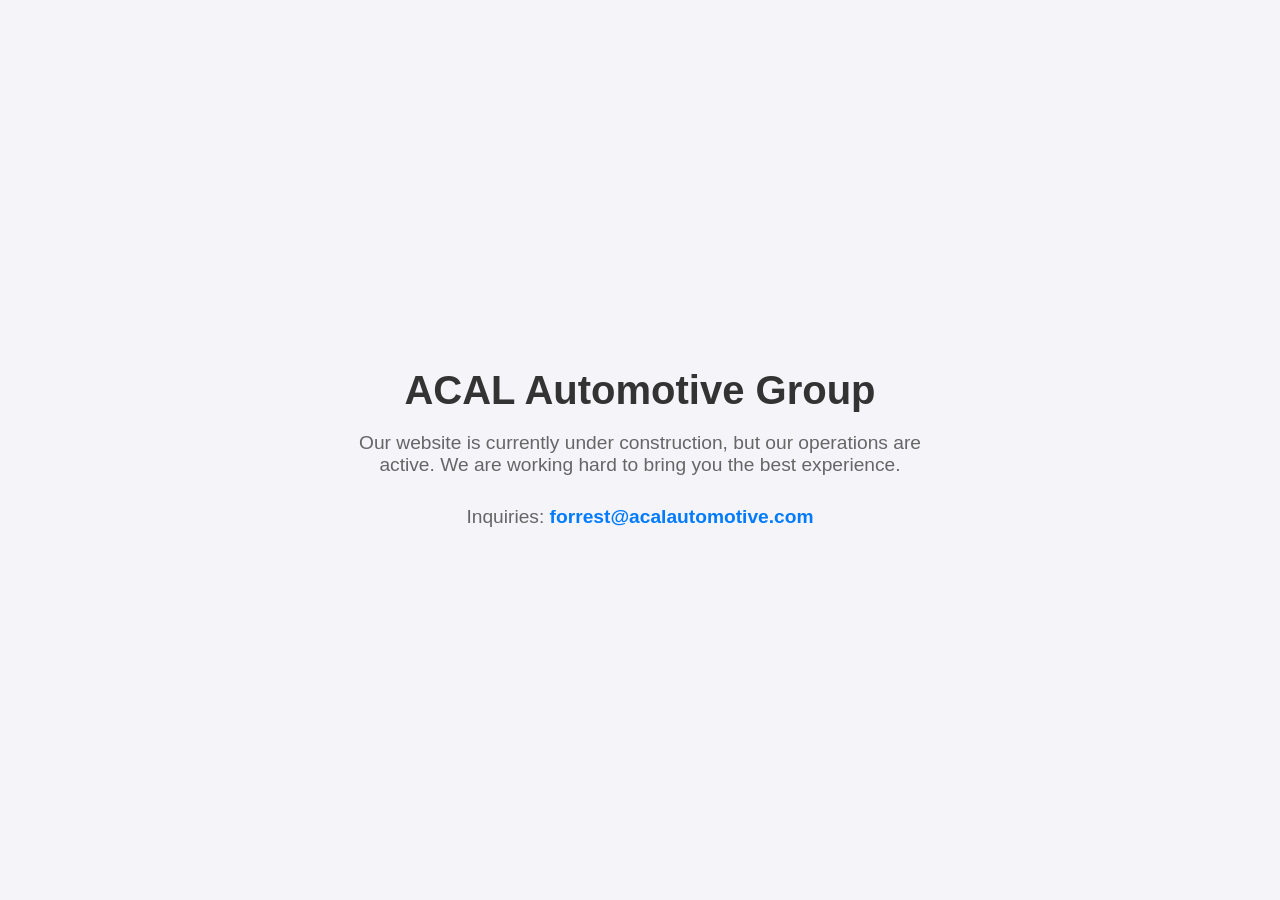
==== index.html @ b1b1d0df "Add initial HTML structure for coming soon page" ====
<!DOCTYPE html>
<html lang="en">
<head>
    <meta charset="UTF-8">
    <meta name="viewport" content="width=device-width, initial-scale=1.0">
    <title>ACAL Automotive Group | Coming Soon</title>
    <style>
        body { font-family: -apple-system, BlinkMacSystemFont, "Segoe UI", Roboto, Helvetica, Arial, sans-serif; display: flex; justify-content: center; align-items: center; height: 100vh; margin: 0; background-color: #f4f4f9; color: #333; text-align: center; }
        .container { max-width: 600px; padding: 20px; }
        h1 { font-size: 2.5rem; margin-bottom: 10px; }
        p { font-size: 1.2rem; color: #666; margin-bottom: 30px; }
        .contact { font-weight: bold; color: #007bff; text-decoration: none; }
    </style>
</head>
<body>
    <div class="container">
        <h1>ACAL Automotive Group</h1>
        <p>Our website is currently under construction, but our operations are active. We are working hard to bring you the best experience.</p>
        <p>Inquiries: <a href="mailto:forrest@acalautomotive.com" class="contact">forrest@acalautomotive.com</a></p>
    </div>
</body>
</html>
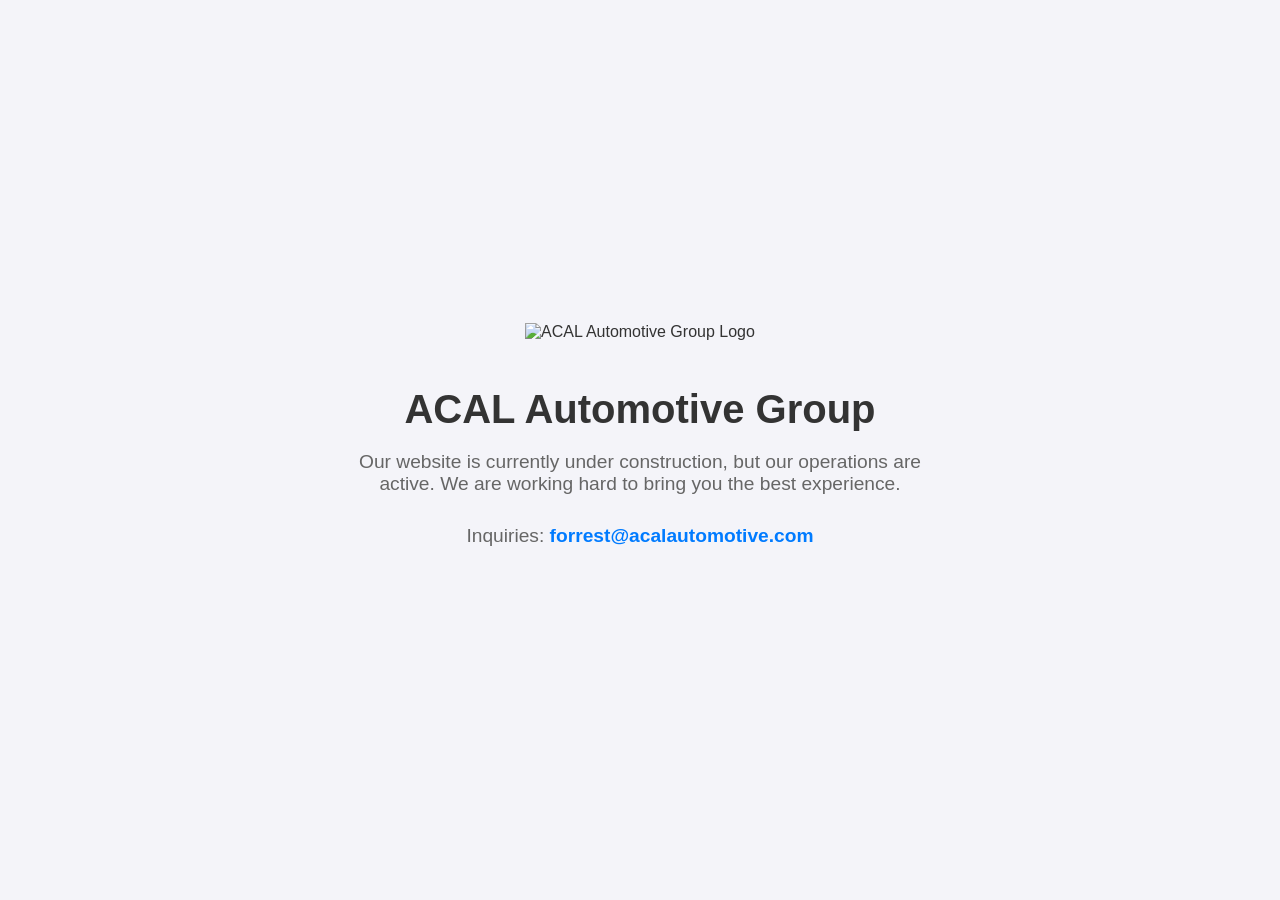
==== commit 02341633: "Add logo and update styles in index.html Added logo image and new styles for better presentation." ====
--- a/index.html
+++ b/index.html
@@ -7,6 +7,15 @@
     <style>
         body { font-family: -apple-system, BlinkMacSystemFont, "Segoe UI", Roboto, Helvetica, Arial, sans-serif; display: flex; justify-content: center; align-items: center; height: 100vh; margin: 0; background-color: #f4f4f9; color: #333; text-align: center; }
         .container { max-width: 600px; padding: 20px; }
+        
+        /* New Styles for Logo */
+        .logo {
+            max-width: 300px;
+            width: 100%;
+            height: auto;
+            margin-bottom: 20px;
+        }
+        
         h1 { font-size: 2.5rem; margin-bottom: 10px; }
         p { font-size: 1.2rem; color: #666; margin-bottom: 30px; }
         .contact { font-weight: bold; color: #007bff; text-decoration: none; }
@@ -14,9 +23,12 @@
 </head>
 <body>
     <div class="container">
+        <!-- Image added here -->
+        <img src="logo.png" alt="ACAL Automotive Group Logo" class="logo">
+        
         <h1>ACAL Automotive Group</h1>
         <p>Our website is currently under construction, but our operations are active. We are working hard to bring you the best experience.</p>
-        <p>Inquiries: <a href="mailto:forrest@acalautomotive.com" class="contact">forrest@acalautomotive.com</a></p>
+        <p>Inquiries: <a href="mailto:info@acalautomotive.com" class="contact">forrest@acalautomotive.com</a></p>
     </div>
 </body>
 </html>
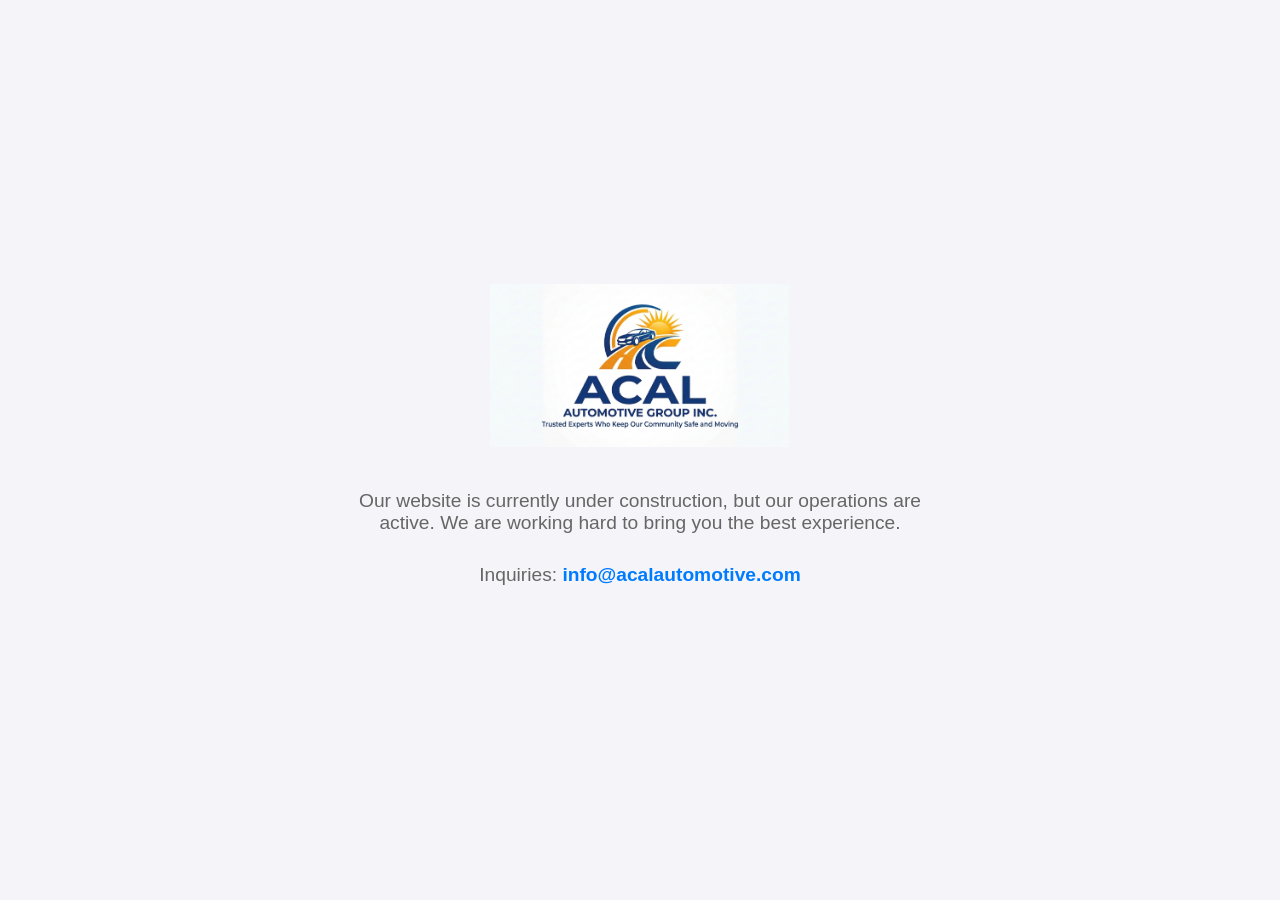
==== commit 004ab35c: "Fix contact email in index.html Updated contact email in the inquiries section." ====
--- a/index.html
+++ b/index.html
@@ -26,9 +26,9 @@
         <!-- Image added here -->
         <img src="logo.png" alt="ACAL Automotive Group Logo" class="logo">
         
-        <h1>ACAL Automotive Group</h1>
+        
         <p>Our website is currently under construction, but our operations are active. We are working hard to bring you the best experience.</p>
-        <p>Inquiries: <a href="mailto:info@acalautomotive.com" class="contact">forrest@acalautomotive.com</a></p>
+        <p>Inquiries: <a href="mailto:info@acalautomotive.com" class="contact">info@acalautomotive.com</a></p>
     </div>
 </body>
 </html>
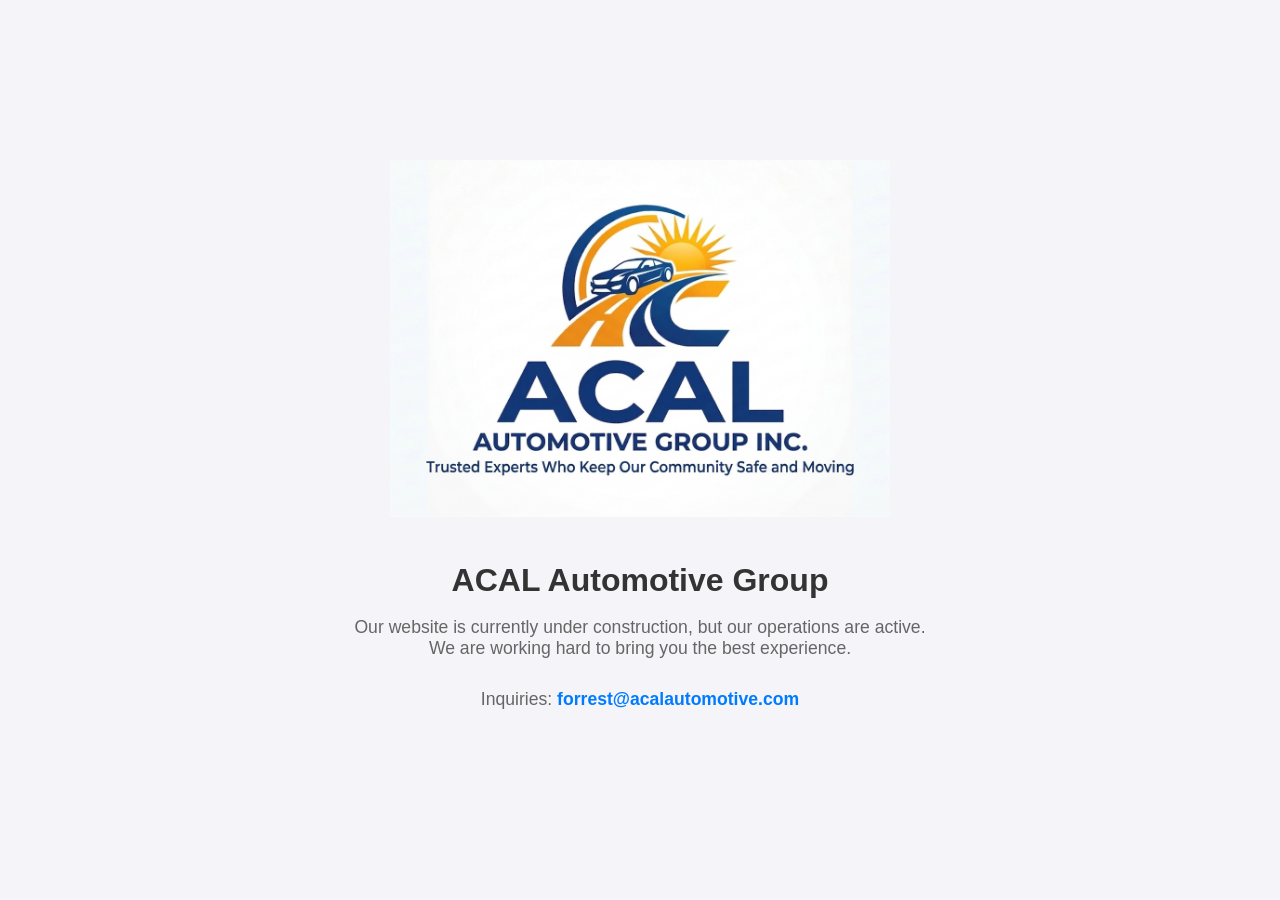
==== commit f8470984: "Refine logo styles and text sizes in index.html Updated styles for the logo and adjusted text sizes." ====
--- a/index.html
+++ b/index.html
@@ -6,29 +6,29 @@
     <title>ACAL Automotive Group | Coming Soon</title>
     <style>
         body { font-family: -apple-system, BlinkMacSystemFont, "Segoe UI", Roboto, Helvetica, Arial, sans-serif; display: flex; justify-content: center; align-items: center; height: 100vh; margin: 0; background-color: #f4f4f9; color: #333; text-align: center; }
-        .container { max-width: 600px; padding: 20px; }
+        .container { max-width: 600px; padding: 20px; width: 100%; }
         
-        /* New Styles for Logo */
+        /* Updated Styles for Logo */
         .logo {
-            max-width: 300px;
-            width: 100%;
+            width: 90%; /* Logo will take up 90% of screen width */
+            max-width: 500px; /* Logo can grow up to 500px */
             height: auto;
             margin-bottom: 20px;
         }
         
-        h1 { font-size: 2.5rem; margin-bottom: 10px; }
-        p { font-size: 1.2rem; color: #666; margin-bottom: 30px; }
+        h1 { font-size: 2rem; margin-bottom: 10px; }
+        p { font-size: 1.1rem; color: #666; margin-bottom: 30px; }
         .contact { font-weight: bold; color: #007bff; text-decoration: none; }
     </style>
 </head>
 <body>
     <div class="container">
-        <!-- Image added here -->
+        <!-- Logo will now appear larger -->
         <img src="logo.png" alt="ACAL Automotive Group Logo" class="logo">
         
-        
+        <h1>ACAL Automotive Group</h1>
         <p>Our website is currently under construction, but our operations are active. We are working hard to bring you the best experience.</p>
-        <p>Inquiries: <a href="mailto:info@acalautomotive.com" class="contact">info@acalautomotive.com</a></p>
+        <p>Inquiries: <a href="mailto:info@acalautomotive.com" class="contact">forrest@acalautomotive.com</a></p>
     </div>
 </body>
 </html>
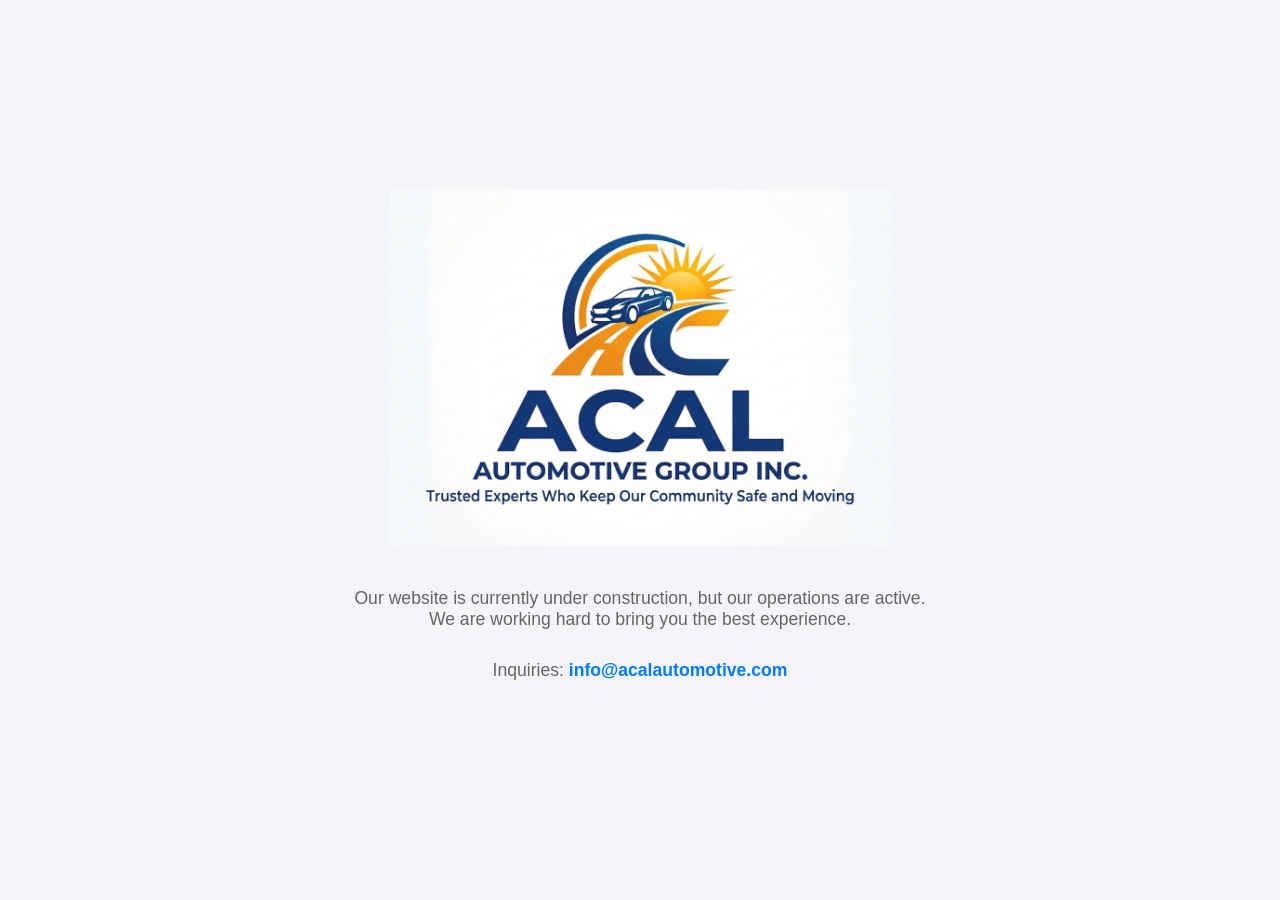
==== commit c607c02e: "Update index.html" ====
--- a/index.html
+++ b/index.html
@@ -5,30 +5,43 @@
     <meta name="viewport" content="width=device-width, initial-scale=1.0">
     <title>ACAL Automotive Group | Coming Soon</title>
     <style>
-        body { font-family: -apple-system, BlinkMacSystemFont, "Segoe UI", Roboto, Helvetica, Arial, sans-serif; display: flex; justify-content: center; align-items: center; height: 100vh; margin: 0; background-color: #f4f4f9; color: #333; text-align: center; }
-        .container { max-width: 600px; padding: 20px; width: 100%; }
+        /* Changed height to min-height so the page can grow if needed */
+        body { 
+            font-family: -apple-system, BlinkMacSystemFont, "Segoe UI", Roboto, Helvetica, Arial, sans-serif; 
+            display: flex; 
+            justify-content: center; 
+            align-items: center; 
+            min-height: 100vh; 
+            margin: 0; 
+            background-color: #f4f4f9; 
+            color: #333; 
+            text-align: center; 
+        }
+
+        /* Added padding to ensure content doesn't hit the screen edges in landscape */
+        .container { 
+            max-width: 600px; 
+            padding: 40px 20px; 
+            width: 100%; 
+        }
         
-        /* Updated Styles for Logo */
         .logo {
-            width: 90%; /* Logo will take up 90% of screen width */
-            max-width: 500px; /* Logo can grow up to 500px */
+            width: 90%; 
+            max-width: 500px; 
             height: auto;
             margin-bottom: 20px;
         }
         
-        h1 { font-size: 2rem; margin-bottom: 10px; }
         p { font-size: 1.1rem; color: #666; margin-bottom: 30px; }
         .contact { font-weight: bold; color: #007bff; text-decoration: none; }
     </style>
 </head>
 <body>
     <div class="container">
-        <!-- Logo will now appear larger -->
         <img src="logo.png" alt="ACAL Automotive Group Logo" class="logo">
         
-        <h1>ACAL Automotive Group</h1>
         <p>Our website is currently under construction, but our operations are active. We are working hard to bring you the best experience.</p>
-        <p>Inquiries: <a href="mailto:info@acalautomotive.com" class="contact">forrest@acalautomotive.com</a></p>
+        <p>Inquiries: <a href="mailto:info@acalautomotive.com" class="contact">info@acalautomotive.com</a></p>
     </div>
 </body>
 </html>
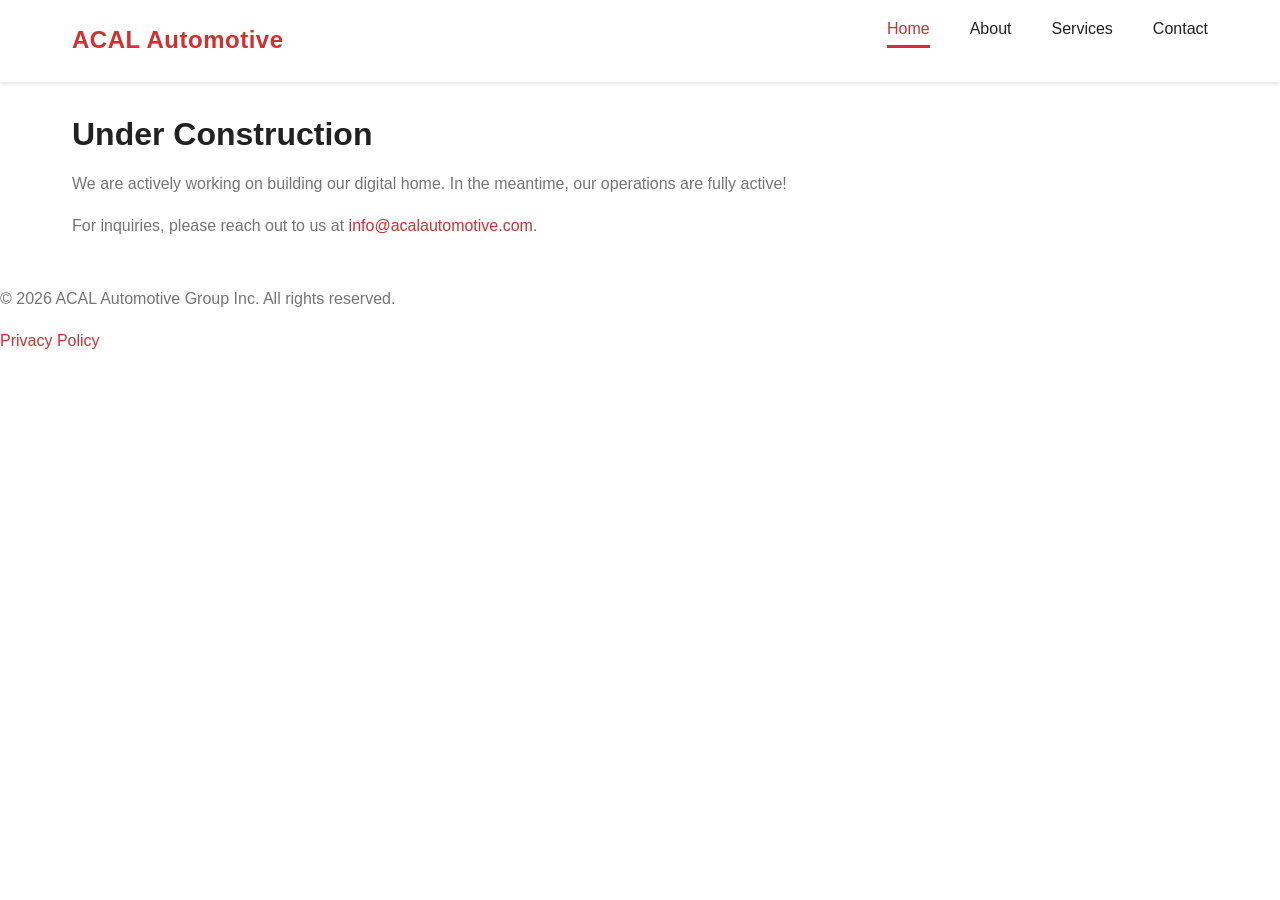
==== commit 11a3a75a: "Update index.html" ====
--- a/index.html
+++ b/index.html
@@ -3,45 +3,50 @@
 <head>
     <meta charset="UTF-8">
     <meta name="viewport" content="width=device-width, initial-scale=1.0">
-    <title>ACAL Automotive Group | Coming Soon</title>
-    <style>
-        /* Changed height to min-height so the page can grow if needed */
-        body { 
-            font-family: -apple-system, BlinkMacSystemFont, "Segoe UI", Roboto, Helvetica, Arial, sans-serif; 
-            display: flex; 
-            justify-content: center; 
-            align-items: center; 
-            min-height: 100vh; 
-            margin: 0; 
-            background-color: #f4f4f9; 
-            color: #333; 
-            text-align: center; 
-        }
-
-        /* Added padding to ensure content doesn't hit the screen edges in landscape */
-        .container { 
-            max-width: 600px; 
-            padding: 40px 20px; 
-            width: 100%; 
-        }
-        
-        .logo {
-            width: 90%; 
-            max-width: 500px; 
-            height: auto;
-            margin-bottom: 20px;
-        }
-        
-        p { font-size: 1.1rem; color: #666; margin-bottom: 30px; }
-        .contact { font-weight: bold; color: #007bff; text-decoration: none; }
-    </style>
+    <meta name="description" content="ACAL Automotive Group Inc offers professional automotive repair, towing, and maintenance services.">
+    <title>ACAL Automotive Group Inc</title>
+    
+    <!-- 1. LINK TO YOUR CSS (Matches services.html) -->
+    <link rel="stylesheet" href="styles.css">
 </head>
 <body>
-    <div class="container">
-        <img src="logo.png" alt="ACAL Automotive Group Logo" class="logo">
-        
-        <p>Our website is currently under construction, but our operations are active. We are working hard to bring you the best experience.</p>
-        <p>Inquiries: <a href="mailto:info@acalautomotive.com" class="contact">info@acalautomotive.com</a></p>
-    </div>
+
+    <!-- Navigation (Matches services.html exactly, but with "Home" marked active) -->
+    <nav class="navbar">
+        <div class="nav-container">
+            <div class="nav-brand">
+                <h1>ACAL Automotive</h1>
+            </div>
+            <button class="nav-toggle" id="navToggle">☰</button>
+            <ul class="nav-menu" id="navMenu">
+                <li><a href="index.html" class="active">Home</a></li>
+                <li><a href="about.html">About</a></li>
+                <li><a href="services.html">Services</a></li>
+                <li><a href="contact.html">Contact</a></li>
+            </ul>
+        </div>
+    </nav>
+
+    <!-- Main Content Area -->
+    <main class="hero-section">
+        <div class="content-container">
+            <h2>Under Construction</h2>
+            <p>We are actively working on building our digital home. In the meantime, our operations are fully active!</p>
+            <p>For inquiries, please reach out to us at <a href="mailto:info@acalautomotive.com">info@acalautomotive.com</a>.</p>
+        </div>
+    </main>
+
+    <!-- Footer Area -->
+    <footer>
+        <div class="footer-container">
+            <p>&copy; 2026 ACAL Automotive Group Inc. All rights reserved.</p>
+            <p><a href="privacy.html">Privacy Policy</a></p>
+        </div>
+    </footer>
+
+    <!-- 2. LINK TO YOUR JAVASCRIPT (Placed at the bottom for smooth loading) -->
+    <script src="script.js" defer></script>
 </body>
 </html>
+
+
--- a/styles.css
+++ b/styles.css
@@ -0,0 +1,862 @@
+/* ============================================
+   ACAL AUTOMOTIVE - GLOBAL STYLES
+   ============================================ */
+
+* {
+    margin: 0;
+    padding: 0;
+    box-sizing: border-box;
+}
+
+/* ============================================
+   ROOT VARIABLES & TYPOGRAPHY
+   ============================================ */
+
+:root {
+    --primary-color: #d32f2f;
+    --primary-dark: #b71c1c;
+    --secondary-color: #1976d2;
+    --light-gray: #f5f5f5;
+    --medium-gray: #e0e0e0;
+    --dark-gray: #424242;
+    --text-dark: #212121;
+    --text-light: #757575;
+    --white: #ffffff;
+    --border-radius: 4px;
+    --transition: all 0.3s ease;
+    --box-shadow: 0 2px 4px rgba(0, 0, 0, 0.1);
+    --box-shadow-lg: 0 4px 8px rgba(0, 0, 0, 0.15);
+}
+
+html {
+    scroll-behavior: smooth;
+}
+
+body {
+    font-family: 'Segoe UI', Tahoma, Geneva, Verdana, sans-serif;
+    line-height: 1.6;
+    color: var(--text-dark);
+    background-color: var(--white);
+}
+
+h1, h2, h3, h4, h5, h6 {
+    font-weight: 600;
+    margin-bottom: 1rem;
+}
+
+h1 {
+    font-size: 2.5rem;
+    line-height: 1.2;
+}
+
+h2 {
+    font-size: 2rem;
+    line-height: 1.3;
+}
+
+h3 {
+    font-size: 1.5rem;
+}
+
+p {
+    margin-bottom: 1rem;
+    color: var(--text-light);
+}
+
+a {
+    color: var(--primary-color);
+    text-decoration: none;
+    transition: var(--transition);
+}
+
+a:hover {
+    color: var(--primary-dark);
+}
+
+ul {
+    margin-left: 1.5rem;
+    margin-bottom: 1rem;
+}
+
+li {
+    margin-bottom: 0.5rem;
+    color: var(--text-light);
+}
+
+/* ============================================
+   NAVIGATION BAR
+   ============================================ */
+
+.navbar {
+    background-color: var(--white);
+    box-shadow: var(--box-shadow);
+    position: sticky;
+    top: 0;
+    z-index: 1000;
+}
+
+.nav-container {
+    max-width: 1200px;
+    margin: 0 auto;
+    padding: 1rem 2rem;
+    display: flex;
+    justify-content: space-between;
+    align-items: center;
+}
+
+.nav-brand h1 {
+    margin: 0;
+    font-size: 1.5rem;
+    color: var(--primary-color);
+    font-weight: 700;
+    letter-spacing: 0.5px;
+}
+
+.nav-toggle {
+    display: none;
+    background: none;
+    border: none;
+    font-size: 1.5rem;
+    cursor: pointer;
+    color: var(--primary-color);
+    padding: 0.5rem;
+}
+
+.nav-toggle:hover {
+    transform: scale(1.1);
+}
+
+.nav-menu {
+    display: flex;
+    list-style: none;
+    gap: 2.5rem;
+    align-items: center;
+}
+
+.nav-menu a {
+    color: var(--text-dark);
+    font-weight: 500;
+    padding: 0.5rem 0;
+    border-bottom: 3px solid transparent;
+    transition: var(--transition);
+}
+
+.nav-menu a:hover,
+.nav-menu a.active {
+    color: var(--primary-color);
+    border-bottom-color: var(--primary-color);
+}
+
+/* ============================================
+   MOBILE NAVIGATION
+   ============================================ */
+
+@media (max-width: 768px) {
+    .nav-toggle {
+        display: block;
+    }
+
+    .nav-menu {
+        display: none;
+        flex-direction: column;
+        position: absolute;
+        top: 100%;
+        left: 0;
+        right: 0;
+        background-color: var(--white);
+        padding: 1rem;
+        gap: 0;
+        box-shadow: var(--box-shadow-lg);
+        align-items: flex-start;
+    }
+
+    .nav-menu.active {
+        display: flex;
+    }
+
+    .nav-menu li {
+        width: 100%;
+        border-bottom: 1px solid var(--medium-gray);
+    }
+
+    .nav-menu a {
+        display: block;
+        padding: 1rem;
+        border: none;
+    }
+
+    .nav-menu a:hover,
+    .nav-menu a.active {
+        background-color: var(--light-gray);
+        color: var(--primary-color);
+    }
+}
+
+/* ============================================
+   HERO SECTION
+   ============================================ */
+
+.hero {
+    background: linear-gradient(135deg, var(--primary-color) 0%, var(--primary-dark) 100%);
+    color: var(--white);
+    padding: 6rem 2rem;
+    text-align: center;
+    min-height: 500px;
+    display: flex;
+    align-items: center;
+    justify-content: center;
+}
+
+.hero-content h2 {
+    color: var(--white);
+    margin-bottom: 1rem;
+    font-size: 3rem;
+}
+
+.hero-content p {
+    color: rgba(255, 255, 255, 0.9);
+    font-size: 1.25rem;
+    margin-bottom: 2rem;
+}
+
+/* ============================================
+   PAGE HEADER
+   ============================================ */
+
+.page-header {
+    background: linear-gradient(135deg, var(--primary-color) 0%, var(--primary-dark) 100%);
+    color: var(--white);
+    padding: 4rem 2rem;
+    text-align: center;
+}
+
+.page-header h1 {
+    color: var(--white);
+    margin-bottom: 0.5rem;
+}
+
+.page-header p {
+    color: rgba(255, 255, 255, 0.9);
+    font-size: 1.1rem;
+}
+
+/* ============================================
+   BUTTONS & LINKS
+   ============================================ */
+
+.cta-button,
+.cta-button-primary,
+.submit-btn {
+    display: inline-block;
+    padding: 0.75rem 2rem;
+    background-color: var(--primary-color);
+    color: var(--white);
+    border: none;
+    border-radius: var(--border-radius);
+    font-size: 1rem;
+    font-weight: 600;
+    cursor: pointer;
+    transition: var(--transition);
+    text-align: center;
+}
+
+.cta-button:hover,
+.cta-button-primary:hover,
+.submit-btn:hover {
+    background-color: var(--primary-dark);
+    transform: translateY(-2px);
+    box-shadow: var(--box-shadow-lg);
+}
+
+.cta-button:active,
+.cta-button-primary:active,
+.submit-btn:active {
+    transform: translateY(0);
+}
+
+.read-more {
+    display: inline-block;
+    padding: 0.5rem 1rem;
+    color: var(--primary-color);
+    border: 2px solid var(--primary-color);
+    border-radius: var(--border-radius);
+    font-weight: 600;
+    transition: var(--transition);
+}
+
+.read-more:hover {
+    background-color: var(--primary-color);
+    color: var(--white);
+}
+
+/* ============================================
+   MAIN CONTENT & SECTIONS
+   ============================================ */
+
+main {
+    max-width: 1200px;
+    margin: 0 auto;
+    padding: 2rem;
+}
+
+.main-content {
+    padding: 3rem 2rem;
+}
+
+section {
+    margin-bottom: 3rem;
+}
+
+section h2 {
+    margin-bottom: 2rem;
+    color: var(--text-dark);
+    text-align: center;
+}
+
+/* ============================================
+   GRID LAYOUTS
+   ============================================ */
+
+.services-grid,
+.services-detailed,
+.reasons-grid,
+.benefits-grid {
+    display: grid;
+    grid-template-columns: repeat(auto-fit, minmax(300px, 1fr));
+    gap: 2rem;
+    margin-bottom: 2rem;
+}
+
+.service-card,
+.service-detail-card,
+.reason-card,
+.benefit {
+    padding: 2rem;
+    background-color: var(--light-gray);
+    border-radius: var(--border-radius);
+    transition: var(--transition);
+    border-left: 4px solid var(--primary-color);
+}
+
+.service-card:hover,
+.service-detail-card:hover,
+.reason-card:hover,
+.benefit:hover {
+    box-shadow: var(--box-shadow-lg);
+    transform: translateY(-4px);
+    background-color: var(--white);
+}
+
+.service-card h3,
+.service-detail-card h3,
+.reason-card h3,
+.benefit h3 {
+    color: var(--primary-color);
+    margin-bottom: 1rem;
+}
+
+.service-card p,
+.service-detail-card p,
+.reason-card p,
+.benefit p {
+    color: var(--text-light);
+}
+
+/* ============================================
+   ABOUT & PREVIEW SECTIONS
+   ============================================ */
+
+.about-section {
+    margin-bottom: 2.5rem;
+    padding: 2rem;
+    background-color: var(--light-gray);
+    border-radius: var(--border-radius);
+}
+
+.about-section h3 {
+    margin-top: 0;
+    border-bottom: 2px solid var(--medium-gray);
+    padding-bottom: 0.5rem;
+}
+
+.about-preview {
+    background-color: var(--light-gray);
+    padding: 3rem 2rem;
+    border-radius: var(--border-radius);
+    margin: 2rem 0;
+}
+
+.about-preview h2 {
+    color: var(--primary-color);
+}
+
+.certifications {
+    display: grid;
+    gap: 2rem;
+}
+
+.cert-card {
+    background-color: var(--light-gray);
+    padding: 2rem;
+    border-radius: var(--border-radius);
+    border-left: 4px solid var(--primary-color);
+}
+
+.cert-card h3 {
+    color: var(--primary-color);
+}
+
+.cert-card ul {
+    margin-left: 1.5rem;
+    margin-top: 1rem;
+}
+
+.cert-card li {
+    margin-bottom: 0.75rem;
+    color: var(--text-light);
+}
+
+/* ============================================
+   LEGAL SECTIONS (Privacy, Terms)
+   ============================================ */
+
+.legal-section {
+    margin-bottom: 3rem;
+}
+
+.legal-content h3 {
+    margin-top: 2rem;
+    color: var(--primary-color);
+    border-bottom: 2px solid var(--medium-gray);
+    padding-bottom: 0.5rem;
+}
+
+.legal-content h3:first-of-type {
+    margin-top: 0;
+    color: var(--text-dark);
+    border: none;
+}
+
+.legal-content p {
+    margin-bottom: 1rem;
+    color: var(--text-light);
+    line-height: 1.8;
+}
+
+.legal-content ul {
+    margin-bottom: 1.5rem;
+}
+
+.legal-content li {
+    margin-bottom: 0.75rem;
+}
+
+/* ============================================
+   CONTACT FORM
+   ============================================ */
+
+.contact-container {
+    display: grid;
+    grid-template-columns: 1fr 1fr;
+    gap: 3rem;
+    margin-bottom: 3rem;
+}
+
+.contact-form-section {
+    background-color: var(--light-gray);
+    padding: 2rem;
+    border-radius: var(--border-radius);
+}
+
+.contact-form-section h2 {
+    text-align: left;
+    margin-bottom: 1.5rem;
+}
+
+.contact-info-section {
+    padding: 0;
+}
+
+.contact-info-section h2 {
+    text-align: left;
+    margin-bottom: 1.5rem;
+}
+
+.contact-form {
+    display: flex;
+    flex-direction: column;
+}
+
+.form-group {
+    margin-bottom: 1.5rem;
+    display: flex;
+    flex-direction: column;
+}
+
+.form-group label {
+    font-weight: 600;
+    margin-bottom: 0.5rem;
+    color: var(--text-dark);
+}
+
+.form-group input,
+.form-group textarea {
+    padding: 0.75rem;
+    border: 1px solid var(--medium-gray);
+    border-radius: var(--border-radius);
+    font-family: inherit;
+    font-size: 1rem;
+    transition: var(--transition);
+    background-color: var(--white);
+}
+
+.form-group input:focus,
+.form-group textarea:focus {
+    outline: none;
+    border-color: var(--primary-color);
+    box-shadow: 0 0 0 3px rgba(211, 47, 47, 0.1);
+}
+
+.form-group textarea {
+    resize: vertical;
+    min-height: 120px;
+}
+
+.submit-btn {
+    align-self: flex-start;
+    margin-top: 1rem;
+}
+
+.submit-btn:disabled {
+    background-color: var(--dark-gray);
+    cursor: not-allowed;
+    transform: none;
+}
+
+.form-message {
+    margin-top: 1rem;
+    padding: 1rem;
+    border-radius: var(--border-radius);
+    display: none;
+    font-weight: 600;
+    text-align: center;
+    animation: slideIn 0.3s ease;
+}
+
+@keyframes slideIn {
+    from {
+        opacity: 0;
+        transform: translateY(-10px);
+    }
+    to {
+        opacity: 1;
+        transform: translateY(0);
+    }
+}
+
+.form-message.success {
+    background-color: #4caf50;
+    color: var(--white);
+    display: block;
+}
+
+.form-message.error {
+    background-color: #f44336;
+    color: var(--white);
+    display: block;
+}
+
+.info-card {
+    background-color: var(--light-gray);
+    padding: 1.5rem;
+    border-radius: var(--border-radius);
+    margin-bottom: 1.5rem;
+    border-left: 4px solid var(--primary-color);
+    transition: var(--transition);
+}
+
+.info-card:hover {
+    box-shadow: var(--box-shadow);
+}
+
+.info-card h3 {
+    color: var(--primary-color);
+    margin-bottom: 0.75rem;
+}
+
+.info-card p {
+    margin-bottom: 0.5rem;
+}
+
+.info-card a {
+    color: var(--primary-color);
+    font-weight: 600;
+}
+
+.info-card a:hover {
+    text-decoration: underline;
+}
+
+/* ============================================
+   CTA SECTION
+   ============================================ */
+
+.cta-section {
+    background: linear-gradient(135deg, var(--primary-color) 0%, var(--primary-dark) 100%);
+    color: var(--white);
+    padding: 3rem 2rem;
+    text-align: center;
+    border-radius: var(--border-radius);
+    margin: 3rem 0;
+}
+
+.cta-section h2 {
+    color: var(--white);
+    margin-bottom: 1rem;
+}
+
+.cta-section p {
+    color: rgba(255, 255, 255, 0.9);
+    font-size: 1.1rem;
+    margin-bottom: 2rem;
+}
+
+/* ============================================
+   MAP SECTION
+   ============================================ */
+
+.map-section {
+    background-color: var(--light-gray);
+    padding: 2rem;
+    border-radius: var(--border-radius);
+    text-align: center;
+    margin: 3rem 0;
+}
+
+.map-section p {
+    margin-bottom: 1rem;
+    color: var(--text-light);
+}
+
+/* ============================================
+   FOOTER
+   ============================================ */
+
+.footer {
+    background-color: var(--text-dark);
+    color: var(--white);
+    padding: 3rem 2rem 1rem;
+    margin-top: 4rem;
+}
+
+.footer-content {
+    max-width: 1200px;
+    margin: 0 auto;
+    display: grid;
+    grid-template-columns: repeat(auto-fit, minmax(250px, 1fr));
+    gap: 2rem;
+    margin-bottom: 2rem;
+}
+
+.footer-section h3 {
+    color: var(--primary-color);
+    margin-bottom: 1rem;
+    font-size: 1.1rem;
+}
+
+.footer-section p {
+    color: rgba(255, 255, 255, 0.8);
+    font-size: 0.95rem;
+    margin-bottom: 0.75rem;
+}
+
+.footer-section ul {
+    list-style: none;
+    margin-left: 0;
+}
+
+.footer-section ul li {
+    margin-bottom: 0.5rem;
+}
+
+.footer-section a {
+    color: rgba(255, 255, 255, 0.8);
+    transition: var(--transition);
+}
+
+.footer-section a:hover {
+    color: var(--primary-color);
+}
+
+.footer-bottom {
+    max-width: 1200px;
+    margin: 0 auto;
+    padding-top: 2rem;
+    border-top: 1px solid rgba(255, 255, 255, 0.2);
+    text-align: center;
+    color: rgba(255, 255, 255, 0.6);
+    font-size: 0.9rem;
+}
+
+/* ============================================
+   WHY CHOOSE US SECTION
+   ============================================ */
+
+.why-choose {
+    background-color: var(--light-gray);
+    padding: 3rem 2rem;
+    border-radius: var(--border-radius);
+    margin: 3rem 0;
+}
+
+.why-choose h2 {
+    text-align: center;
+}
+
+/* ============================================
+   RESPONSIVE DESIGN - TABLET (768px)
+   ============================================ */
+
+@media (max-width: 768px) {
+    h1 {
+        font-size: 1.8rem;
+    }
+
+    h2 {
+        font-size: 1.5rem;
+    }
+
+    h3 {
+        font-size: 1.2rem;
+    }
+
+    .hero {
+        padding: 3rem 2rem;
+        min-height: auto;
+    }
+
+    .hero-content h2 {
+        font-size: 2rem;
+    }
+
+    .hero-content p {
+        font-size: 1rem;
+    }
+
+    .page-header {
+        padding: 2.5rem 2rem;
+    }
+
+    .page-header h1 {
+        font-size: 1.8rem;
+    }
+
+    .contact-container {
+        grid-template-columns: 1fr;
+        gap: 2rem;
+    }
+
+    .services-grid,
+    .services-detailed,
+    .reasons-grid,
+    .benefits-grid {
+        grid-template-columns: 1fr;
+    }
+
+    main {
+        padding: 1rem;
+    }
+
+    .main-content {
+        padding: 1.5rem 1rem;
+    }
+
+    .footer-content {
+        gap: 1.5rem;
+    }
+}
+
+/* ============================================
+   RESPONSIVE DESIGN - MOBILE (480px)
+   ============================================ */
+
+@media (max-width: 480px) {
+    h1 {
+        font-size: 1.5rem;
+    }
+
+    h2 {
+        font-size: 1.25rem;
+    }
+
+    h3 {
+        font-size: 1rem;
+    }
+
+    .nav-brand h1 {
+        font-size: 1.2rem;
+    }
+
+    .nav-container {
+        padding: 1rem;
+    }
+
+    .hero {
+        padding: 2rem 1rem;
+        min-height: auto;
+    }
+
+    .hero-content h2 {
+        font-size: 1.5rem;
+    }
+
+    .hero-content p {
+        font-size: 0.95rem;
+    }
+
+    .cta-button,
+    .cta-button-primary,
+    .submit-btn {
+        width: 100%;
+        padding: 0.75rem 1rem;
+    }
+
+    .service-card,
+    .service-detail-card,
+    .reason-card,
+    .benefit {
+        padding: 1.5rem;
+    }
+
+    .about-section {
+        padding: 1.5rem;
+    }
+
+    .contact-form-section {
+        padding: 1.5rem;
+    }
+
+    .cta-section {
+        padding: 2rem 1rem;
+    }
+
+    .page-header {
+        padding: 2rem 1rem;
+    }
+
+    .page-header h1 {
+        font-size: 1.5rem;
+    }
+
+    .footer-content {
+        gap: 1rem;
+    }
+
+    main {
+        padding: 1rem;
+    }
+
+    .main-content {
+        padding: 1rem;
+    }
+}
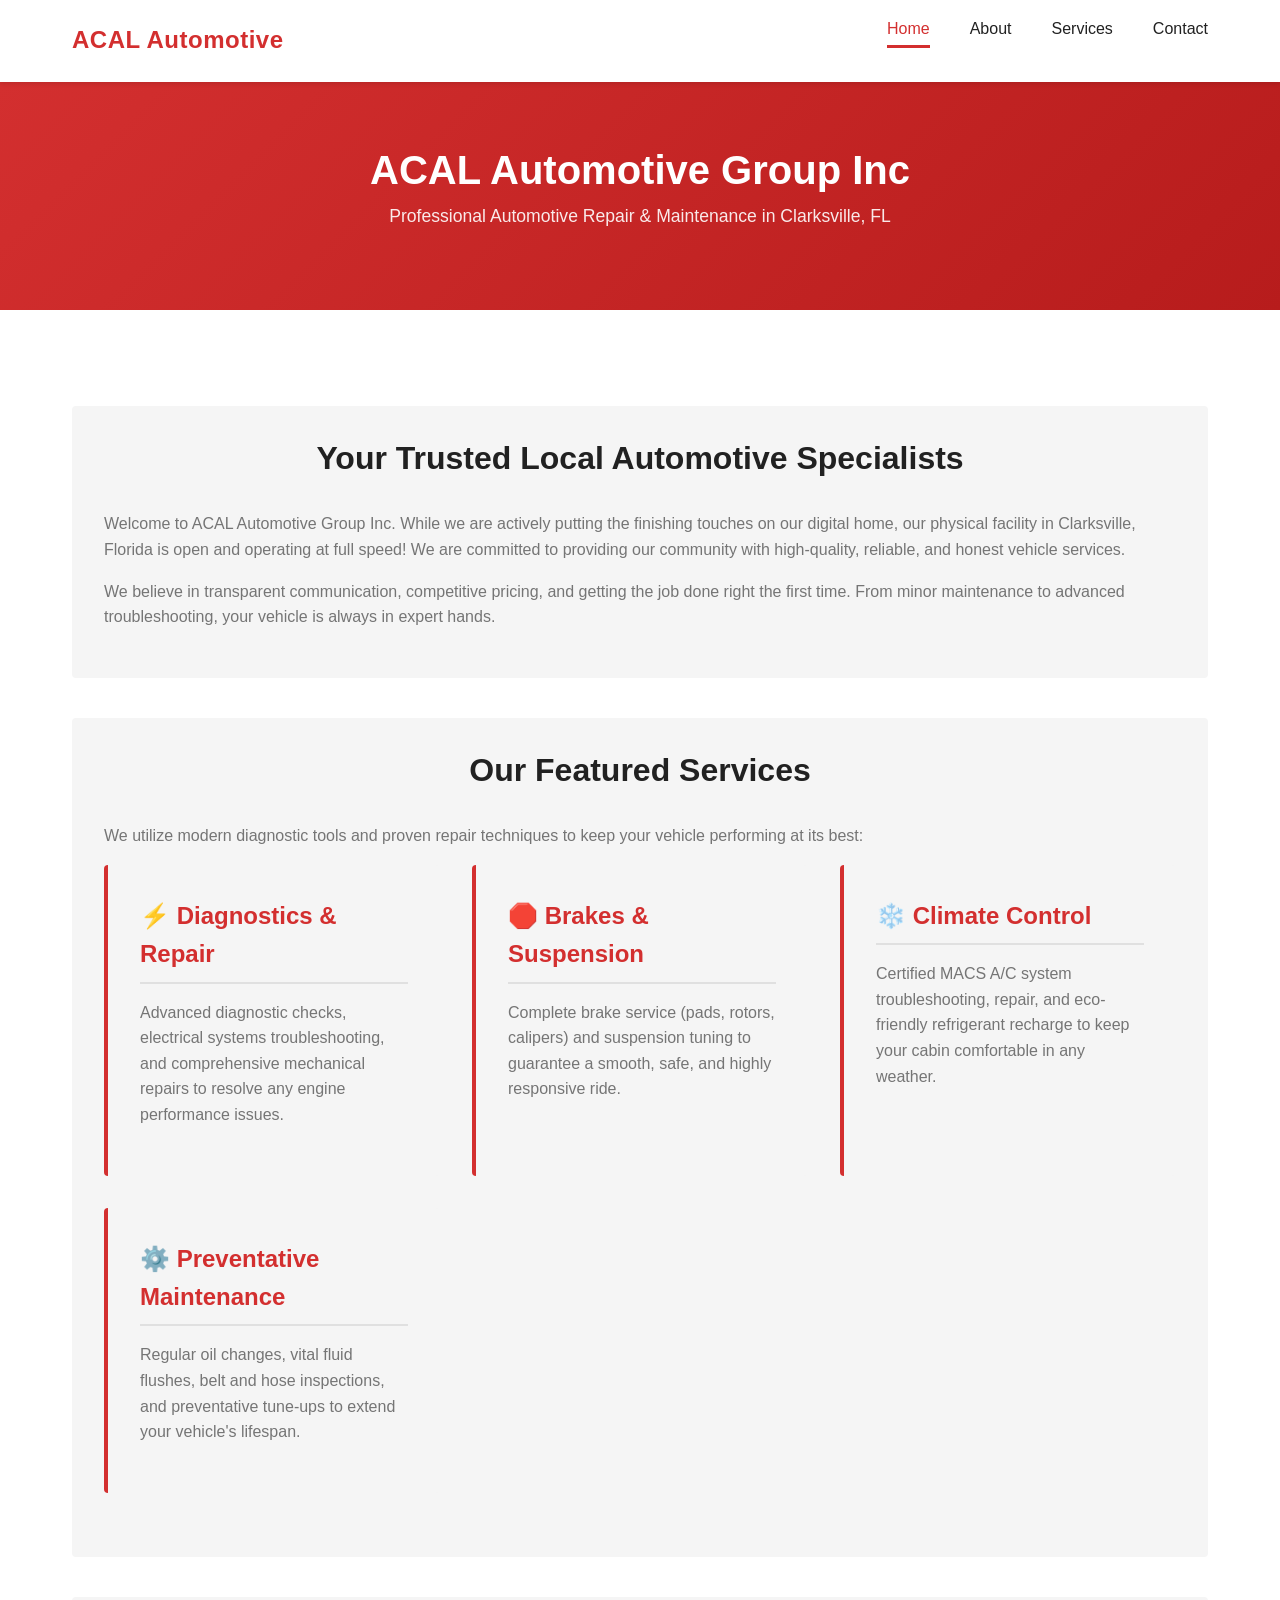
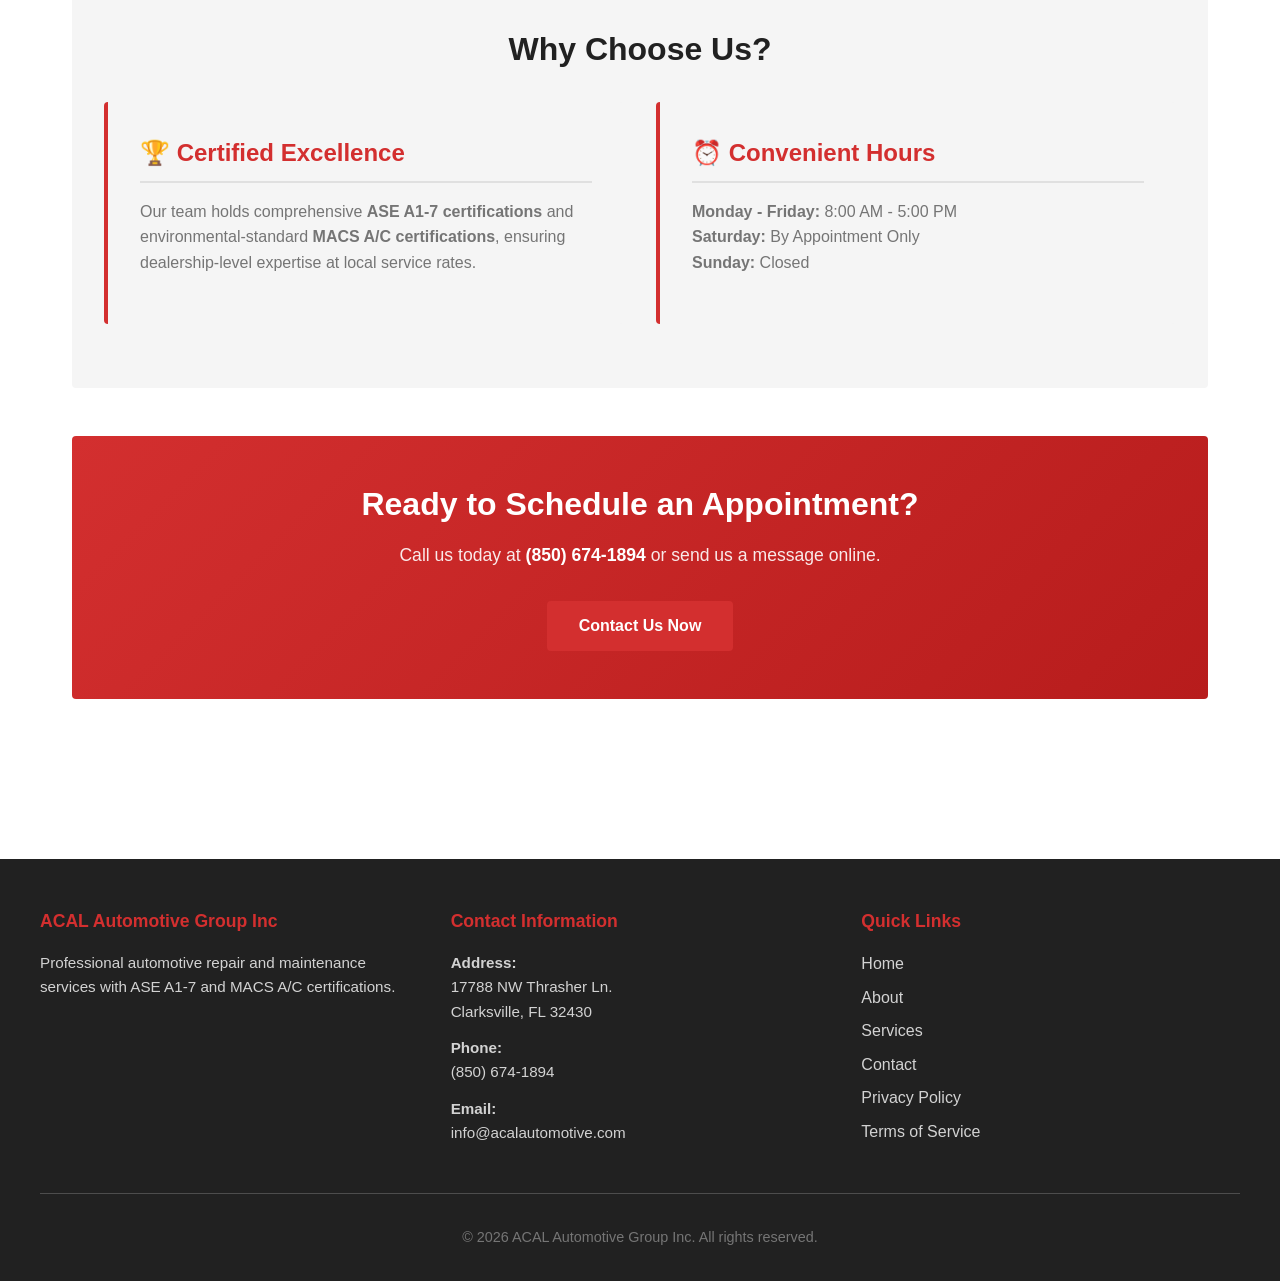
==== commit 3db51db9: "Update index.html" ====
--- a/index.html
+++ b/index.html
@@ -3,15 +3,13 @@
 <head>
     <meta charset="UTF-8">
     <meta name="viewport" content="width=device-width, initial-scale=1.0">
-    <meta name="description" content="ACAL Automotive Group Inc offers professional automotive repair, towing, and maintenance services.">
+    <meta name="description" content="ACAL Automotive Group Inc - Professional ASE certified automotive repair and maintenance services in Clarksville, FL.">
     <title>ACAL Automotive Group Inc</title>
-    
-    <!-- 1. LINK TO YOUR CSS (Matches services.html) -->
+    <!-- Consistent stylesheet link -->
     <link rel="stylesheet" href="styles.css">
 </head>
 <body>
-
-    <!-- Navigation (Matches services.html exactly, but with "Home" marked active) -->
+    <!-- Navigation (Matches your site structure exactly, with Home marked as active) -->
     <nav class="navbar">
         <div class="nav-container">
             <div class="nav-brand">
@@ -27,26 +25,115 @@
         </div>
     </nav>
 
-    <!-- Main Content Area -->
-    <main class="hero-section">
-        <div class="content-container">
-            <h2>Under Construction</h2>
-            <p>We are actively working on building our digital home. In the meantime, our operations are fully active!</p>
-            <p>For inquiries, please reach out to us at <a href="mailto:info@acalautomotive.com">info@acalautomotive.com</a>.</p>
-        </div>
+    <!-- Page Header (Utilizes the header style consistent with other pages) -->
+    <section class="page-header">
+        <h1>ACAL Automotive Group Inc</h1>
+        <p>Professional Automotive Repair & Maintenance in Clarksville, FL</p>
+    </section>
+
+    <!-- Main Content -->
+    <main class="main-content">
+        
+        <!-- Welcome / Under Construction Section -->
+        <section class="about-section">
+            <h2>Your Trusted Local Automotive Specialists</h2>
+            <p>Welcome to ACAL Automotive Group Inc. While we are actively putting the finishing touches on our digital home, our physical facility in Clarksville, Florida is open and operating at full speed! We are committed to providing our community with high-quality, reliable, and honest vehicle services.</p>
+            <p>We believe in transparent communication, competitive pricing, and getting the job done right the first time. From minor maintenance to advanced troubleshooting, your vehicle is always in expert hands.</p>
+        </section>
+
+        <!-- Services Grid (Uses your custom grid classes from your stylesheet!) -->
+        <section class="about-section">
+            <h2>Our Featured Services</h2>
+            <p>We utilize modern diagnostic tools and proven repair techniques to keep your vehicle performing at its best:</p>
+            
+            <div class="reasons-grid">
+                <div class="reason-card">
+                    <h3>⚡ Diagnostics & Repair</h3>
+                    <p>Advanced diagnostic checks, electrical systems troubleshooting, and comprehensive mechanical repairs to resolve any engine performance issues.</p>
+                </div>
+                <div class="reason-card">
+                    <h3>🛑 Brakes & Suspension</h3>
+                    <p>Complete brake service (pads, rotors, calipers) and suspension tuning to guarantee a smooth, safe, and highly responsive ride.</p>
+                </div>
+                <div class="reason-card">
+                    <h3>❄️ Climate Control</h3>
+                    <p>Certified MACS A/C system troubleshooting, repair, and eco-friendly refrigerant recharge to keep your cabin comfortable in any weather.</p>
+                </div>
+                <div class="reason-card">
+                    <h3>⚙️ Preventative Maintenance</h3>
+                    <p>Regular oil changes, vital fluid flushes, belt and hose inspections, and preventative tune-ups to extend your vehicle's lifespan.</p>
+                </div>
+            </div>
+        </section>
+
+        <!-- Quick Info Summary (Combines certs and hours for easy user access) -->
+        <section class="about-section">
+            <h2>Why Choose Us?</h2>
+            <div class="reasons-grid">
+                <div class="reason-card">
+                    <h3>🏆 Certified Excellence</h3>
+                    <p>Our team holds comprehensive <strong>ASE A1-7 certifications</strong> and environmental-standard <strong>MACS A/C certifications</strong>, ensuring dealership-level expertise at local service rates.</p>
+                </div>
+                <div class="reason-card">
+                    <h3>⏰ Convenient Hours</h3>
+                    <p>
+                        <strong>Monday - Friday:</strong> 8:00 AM - 5:00 PM<br>
+                        <strong>Saturday:</strong> By Appointment Only<br>
+                        <strong>Sunday:</strong> Closed
+                    </p>
+                </div>
+            </div>
+        </section>
+
+        <!-- CTA Section (Matches your page action section perfectly) -->
+        <section class="cta-section">
+            <h2>Ready to Schedule an Appointment?</h2>
+            <p>Call us today at <strong><a href="tel:8506741894" style="color: white;">(850) 674-1894</a></strong> or send us a message online.</p>
+            <a href="contact.html" class="cta-button-primary">Contact Us Now</a>
+        </section>
     </main>
 
-    <!-- Footer Area -->
-    <footer>
-        <div class="footer-container">
+    <!-- Footer (Matches contact.html exactly with the email field) -->
+    <footer class="footer">
+        <div class="footer-content">
+            <div class="footer-section">
+                <h3>ACAL Automotive Group Inc</h3>
+                <p>Professional automotive repair and maintenance services with ASE A1-7 and MACS A/C certifications.</p>
+            </div>
+            <div class="footer-section">
+                <h3>Contact Information</h3>
+                <p>
+                    <strong>Address:</strong><br>
+                    17788 NW Thrasher Ln.<br>
+                    Clarksville, FL 32430
+                </p>
+                <p>
+                    <strong>Phone:</strong><br>
+                    <a href="tel:8506741894">(850) 674-1894</a>
+                </p>
+                <p>
+                    <strong>Email:</strong><br>
+                    <a href="mailto:info@acalautomotive.com">info@acalautomotive.com</a>
+                </p>
+            </div>
+            <div class="footer-section">
+                <h3>Quick Links</h3>
+                <ul>
+                    <li><a href="index.html">Home</a></li>
+                    <li><a href="about.html">About</a></li>
+                    <li><a href="services.html">Services</a></li>
+                    <li><a href="contact.html">Contact</a></li>
+                    <li><a href="privacy.html">Privacy Policy</a></li>
+                    <li><a href="terms.html">Terms of Service</a></li>
+                </ul>
+            </div>
+        </div>
+        <div class="footer-bottom">
             <p>&copy; 2026 ACAL Automotive Group Inc. All rights reserved.</p>
-            <p><a href="privacy.html">Privacy Policy</a></p>
         </div>
     </footer>
 
-    <!-- 2. LINK TO YOUR JAVASCRIPT (Placed at the bottom for smooth loading) -->
-    <script src="script.js" defer></script>
+    <!-- Linked script file for mobile menu handling -->
+    <script src="script.js"></script>
 </body>
 </html>
-
-
